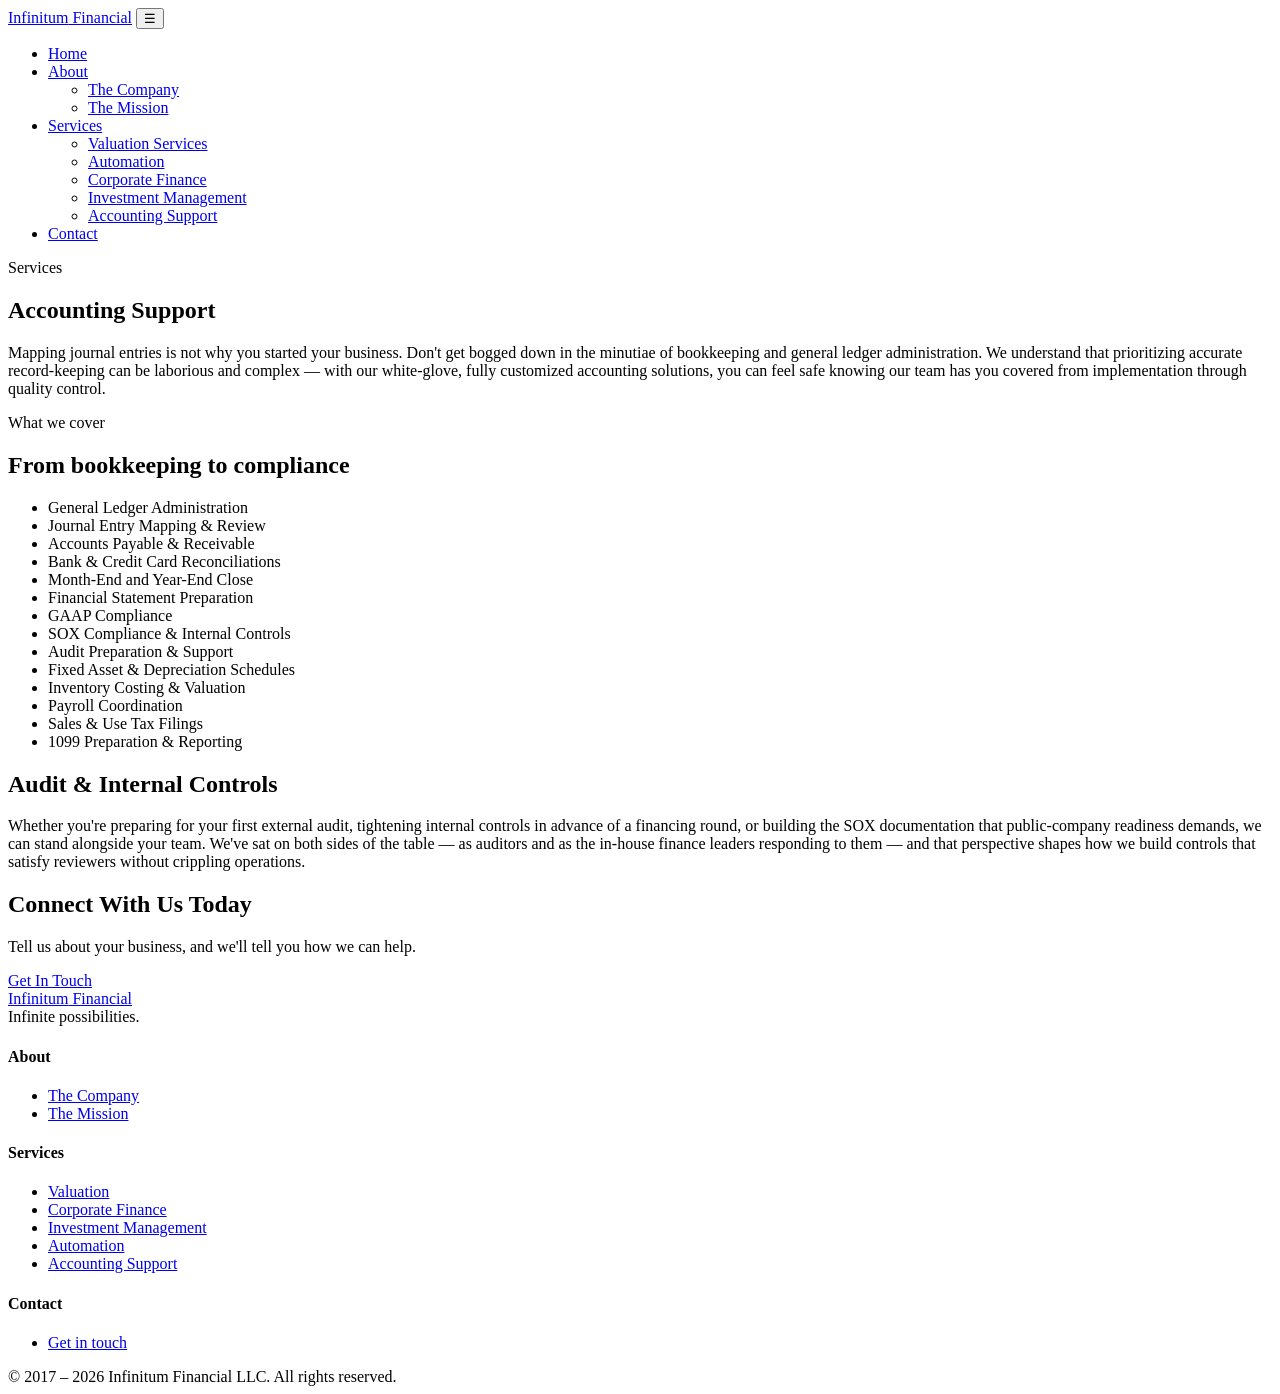
==== accounting-support.html @ 66956783 "initial build" ====
<!DOCTYPE html>
<html lang="en">
<head>
<meta charset="UTF-8">
<meta name="viewport" content="width=device-width, initial-scale=1">
<title>Accounting Support — Infinitum Financial</title>
<meta name="description" content="White-glove bookkeeping, reconciliations, SOX compliance, and audit support.">
<link rel="preconnect" href="https://fonts.googleapis.com">
<link rel="preconnect" href="https://fonts.gstatic.com" crossorigin>
<link href="https://fonts.googleapis.com/css2?family=Cormorant+Garamond:ital,wght@0,400;0,500;1,400;1,500&family=Inter:wght@300;400;500;600&display=swap" rel="stylesheet">
<link rel="stylesheet" href="assets/css/styles.css">
</head>
<body>

<header class="site-header">
  <div class="container">
    <a href="index.html" class="brand">Infinitum<span class="brand-mark"> Financial</span></a>
    <button class="nav-toggle" aria-label="Menu">☰</button>
    <nav class="primary">
      <ul>
        <li><a href="index.html">Home</a></li>
        <li class="has-sub"><a href="the-company.html">About</a>
          <ul>
            <li><a href="the-company.html">The Company</a></li>
            <li><a href="the-mission.html">The Mission</a></li>
          </ul>
        </li>
        <li class="has-sub"><a href="services.html">Services</a>
          <ul>
            <li><a href="valuation-services.html">Valuation Services</a></li>
            <li><a href="automation.html">Automation</a></li>
            <li><a href="corporate-finance.html">Corporate Finance</a></li>
            <li><a href="investment-management.html">Investment Management</a></li>
            <li><a href="accounting-support.html">Accounting Support</a></li>
          </ul>
        </li>
        <li><a href="contact.html">Contact</a></li>
      </ul>
    </nav>
  </div>
</header>

<section class="page-header">
  <div class="container">
    <div class="page-eyebrow">Services</div>
    <h1>Accounting Support</h1>
    <div class="divider"></div>
  </div>
</section>

<section>
  <div class="container-narrow prose">
    <p>Mapping journal entries is not why you started your business. Don't get bogged down in the minutiae of bookkeeping and general ledger administration. We understand that prioritizing accurate record-keeping can be laborious and complex — with our white-glove, fully customized accounting solutions, you can feel safe knowing our team has you covered from implementation through quality control.</p>
  </div>
</section>

<section class="alt">
  <div class="container">
    <div class="section-title-block">
      <div class="section-label">What we cover</div>
      <h2>From bookkeeping to compliance</h2>
      <div class="divider"></div>
    </div>
    <ul class="checklist">
      <li>General Ledger Administration</li>
      <li>Journal Entry Mapping &amp; Review</li>
      <li>Accounts Payable &amp; Receivable</li>
      <li>Bank &amp; Credit Card Reconciliations</li>
      <li>Month-End and Year-End Close</li>
      <li>Financial Statement Preparation</li>
      <li>GAAP Compliance</li>
      <li>SOX Compliance &amp; Internal Controls</li>
      <li>Audit Preparation &amp; Support</li>
      <li>Fixed Asset &amp; Depreciation Schedules</li>
      <li>Inventory Costing &amp; Valuation</li>
      <li>Payroll Coordination</li>
      <li>Sales &amp; Use Tax Filings</li>
      <li>1099 Preparation &amp; Reporting</li>
    </ul>
  </div>
</section>

<section>
  <div class="container-narrow prose">
    <h2>Audit &amp; Internal Controls</h2>
    <p>Whether you're preparing for your first external audit, tightening internal controls in advance of a financing round, or building the SOX documentation that public-company readiness demands, we can stand alongside your team. We've sat on both sides of the table — as auditors and as the in-house finance leaders responding to them — and that perspective shapes how we build controls that satisfy reviewers without crippling operations.</p>
  </div>
</section>

<section class="cta-strip">
  <div class="container">
    <h2>Connect With Us Today</h2>
    <p>Tell us about your business, and we'll tell you how we can help.</p>
    <a href="contact.html" class="btn btn-outline">Get In Touch</a>
  </div>
</section>

<footer class="site-footer">
  <div class="container">
    <div>
      <a href="index.html" class="brand">Infinitum<span class="brand-mark"> Financial</span></a>
      <div class="footer-brand-tagline">Infinite possibilities.</div>
    </div>
    <div>
      <h4>About</h4>
      <ul>
        <li><a href="the-company.html">The Company</a></li>
        <li><a href="the-mission.html">The Mission</a></li>
      </ul>
    </div>
    <div>
      <h4>Services</h4>
      <ul>
        <li><a href="valuation-services.html">Valuation</a></li>
        <li><a href="corporate-finance.html">Corporate Finance</a></li>
        <li><a href="investment-management.html">Investment Management</a></li>
        <li><a href="automation.html">Automation</a></li>
        <li><a href="accounting-support.html">Accounting Support</a></li>
      </ul>
    </div>
    <div>
      <h4>Contact</h4>
      <ul>
        <li><a href="contact.html">Get in touch</a></li>
      </ul>
    </div>
  </div>
  <div class="container footer-bottom">
    © 2017 – 2026 Infinitum Financial LLC. All rights reserved.
  </div>
</footer>

<script src="assets/js/site.js"></script>
</body>
</html>
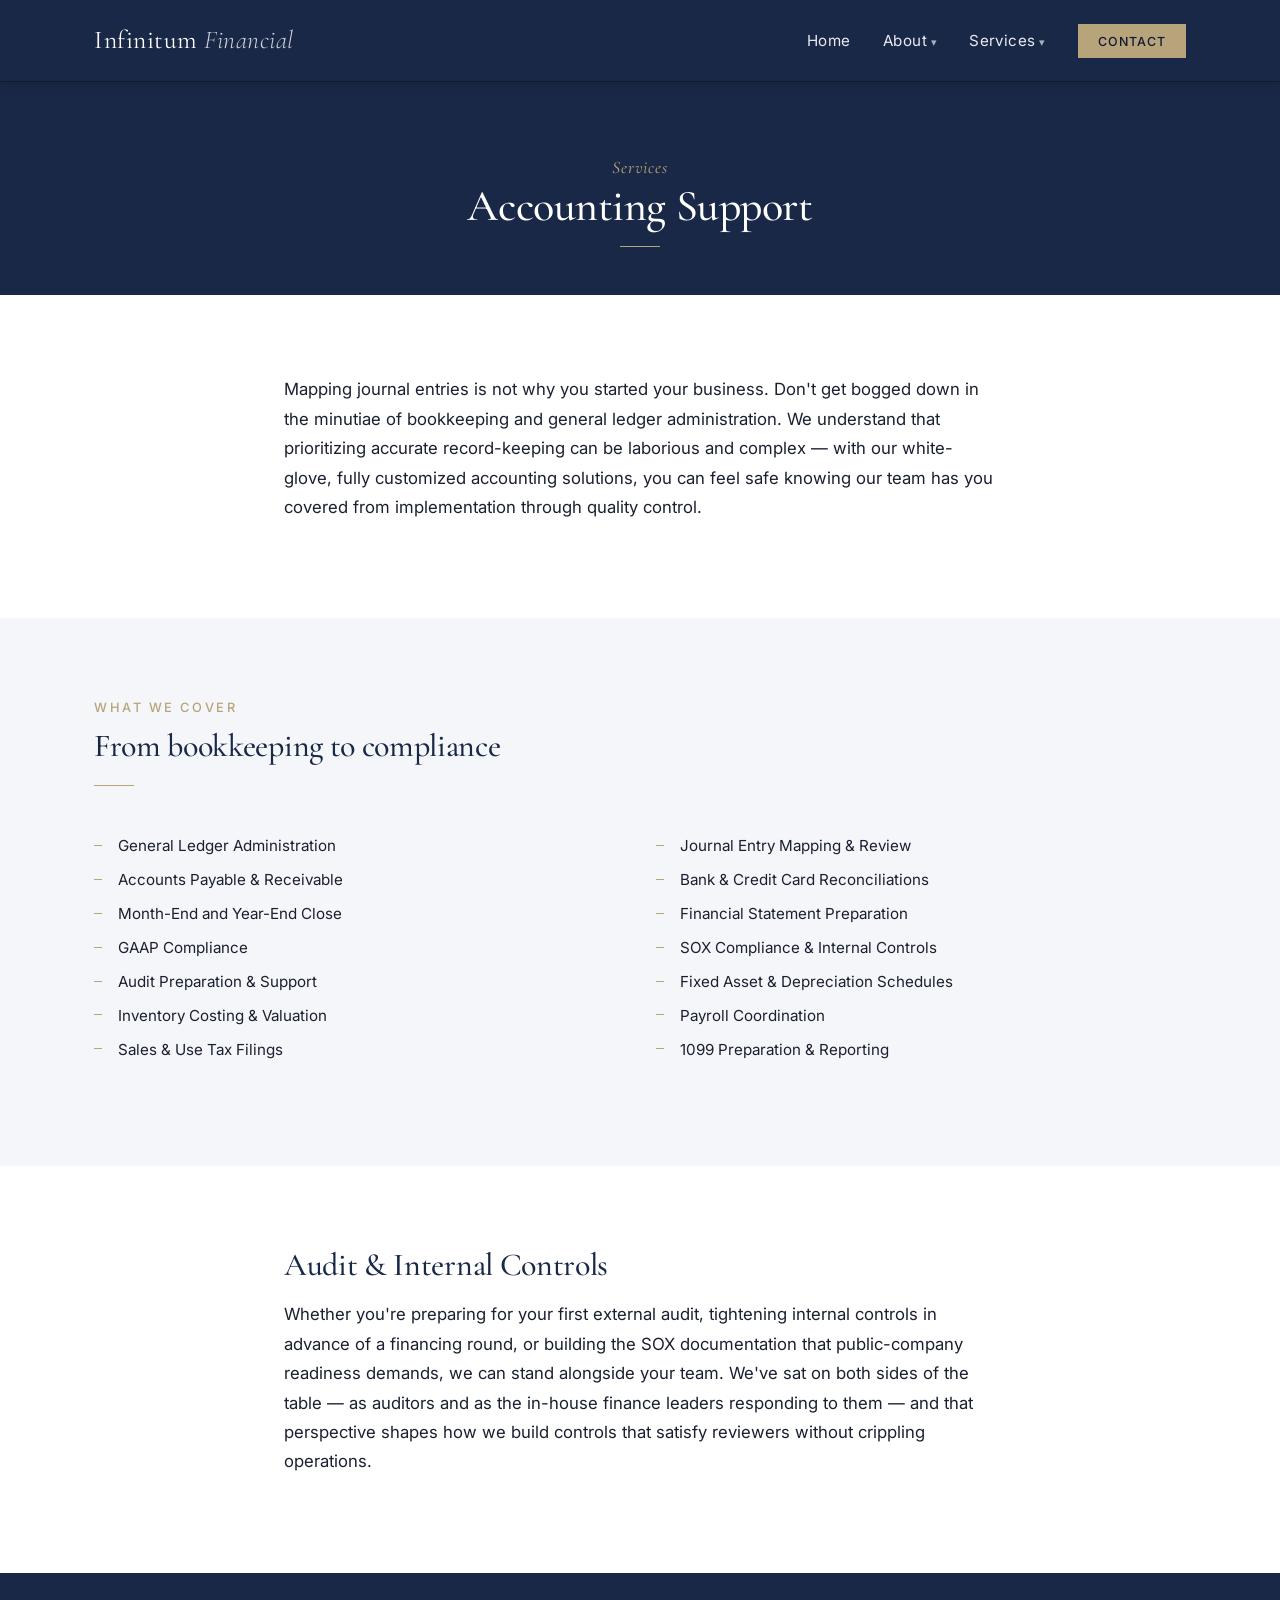
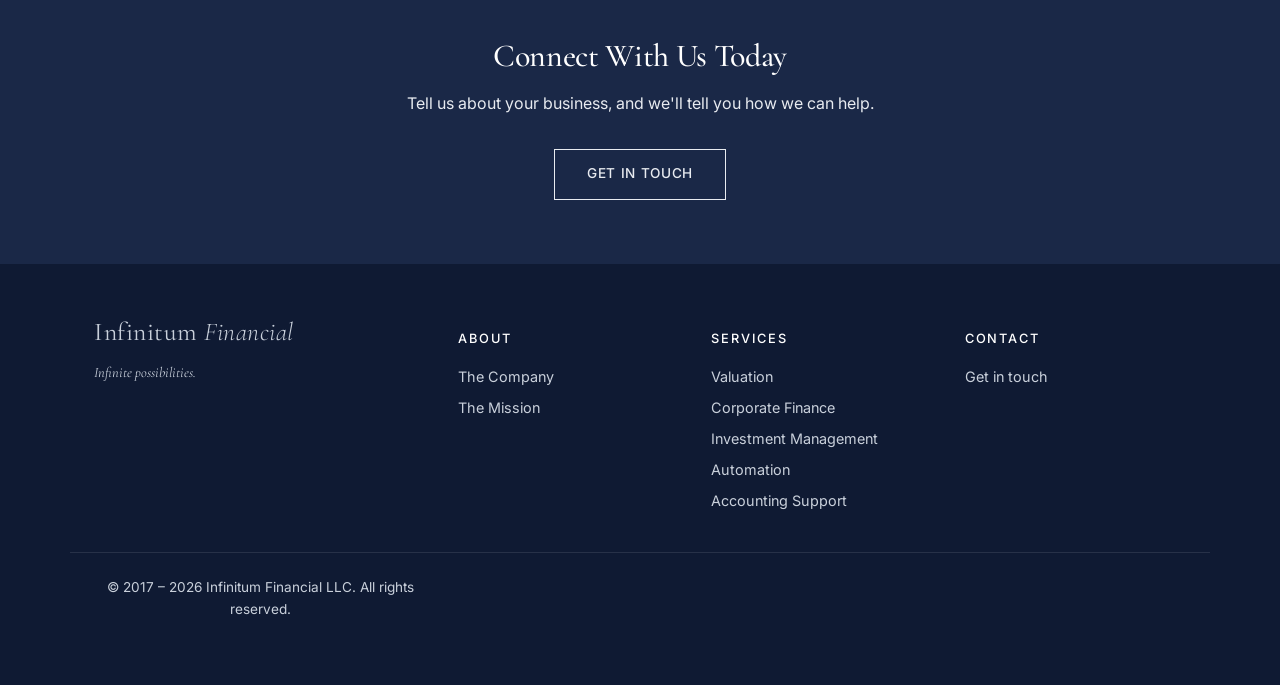
==== commit 1de2ef70: "sticky header + nav cta" ====
--- a/accounting-support.html
+++ b/accounting-support.html
@@ -34,7 +34,7 @@
             <li><a href="accounting-support.html">Accounting Support</a></li>
           </ul>
         </li>
-        <li><a href="contact.html">Contact</a></li>
+        <li><a href="contact.html" class="nav-cta">Contact</a></li>
       </ul>
     </nav>
   </div>
--- a/assets/css/styles.css
+++ b/assets/css/styles.css
@@ -0,0 +1,450 @@
+/* Infinitum Financial — base styles */
+
+:root {
+  --navy: #1a2847;
+  --navy-deep: #0f1a33;
+  --silver: #c9d0db;
+  --silver-light: #e8ebf0;
+  --silver-pale: #f4f6f9;
+  --accent: #b8a47a;
+  --text: #1a2030;
+  --text-muted: #5a6479;
+  --line: #d9dde5;
+}
+
+* { box-sizing: border-box; }
+
+html { scroll-behavior: smooth; }
+
+body {
+  margin: 0;
+  font-family: 'Inter', -apple-system, BlinkMacSystemFont, 'Segoe UI', sans-serif;
+  font-size: 16px;
+  line-height: 1.6;
+  color: var(--text);
+  background: #fff;
+}
+
+h1, h2, h3, h4 {
+  font-family: 'Cormorant Garamond', Georgia, serif;
+  color: var(--navy);
+  font-weight: 500;
+  letter-spacing: -0.01em;
+}
+
+h1 { font-size: 2.75rem; line-height: 1.1; margin: 0 0 1rem; }
+h2 { font-size: 2rem; line-height: 1.2; margin: 0 0 1rem; }
+h3 { font-size: 1.4rem; line-height: 1.3; margin: 0 0 0.75rem; }
+
+p { margin: 0 0 1rem; }
+
+a { color: var(--navy); text-decoration: none; border-bottom: 1px solid transparent; transition: border-color .15s; }
+a:hover { border-bottom-color: var(--accent); }
+
+.container { max-width: 1140px; margin: 0 auto; padding: 0 1.5rem; }
+.container-narrow { max-width: 800px; margin: 0 auto; padding: 0 1.5rem; }
+
+/* Header */
+.site-header {
+  background: var(--navy);
+  border-bottom: 1px solid var(--navy-deep);
+  position: sticky;
+  top: 0;
+  z-index: 100;
+  box-shadow: 0 2px 12px rgba(0,0,0,0.15);
+}
+.site-header .container {
+  display: flex;
+  align-items: center;
+  justify-content: space-between;
+  padding-top: 1.25rem;
+  padding-bottom: 1.25rem;
+}
+.brand {
+  font-family: 'Cormorant Garamond', Georgia, serif;
+  font-size: 1.6rem;
+  color: #fff;
+  border-bottom: none;
+  letter-spacing: 0.02em;
+}
+.brand:hover { border-bottom: none; }
+.brand-mark { color: var(--silver); font-style: italic; font-weight: 300; }
+
+nav.primary ul {
+  list-style: none;
+  margin: 0; padding: 0;
+  display: flex;
+  gap: 2rem;
+}
+nav.primary a {
+  color: var(--silver-light);
+  font-size: 0.95rem;
+  letter-spacing: 0.03em;
+  border-bottom: none;
+}
+nav.primary a:hover { color: #fff; border-bottom: 1px solid var(--accent); }
+nav.primary li.has-sub { position: relative; }
+nav.primary li.has-sub > a::after { content: ' ▾'; font-size: 0.7em; opacity: .7; }
+nav.primary li.has-sub ul {
+  display: none;
+  position: absolute;
+  top: 100%; left: -1rem;
+  background: var(--navy-deep);
+  flex-direction: column;
+  padding: 0.75rem 0;
+  min-width: 220px;
+  box-shadow: 0 8px 24px rgba(0,0,0,0.2);
+  z-index: 50;
+  gap: 0;
+}
+nav.primary li.has-sub:hover ul { display: flex; }
+nav.primary li.has-sub ul li a {
+  display: block;
+  padding: 0.5rem 1.25rem;
+  font-size: 0.9rem;
+}
+nav.primary li.has-sub ul li a:hover { background: rgba(255,255,255,0.05); }
+
+nav.primary a.nav-cta {
+  background: var(--accent);
+  color: var(--navy-deep);
+  padding: 0.55rem 1.2rem;
+  font-weight: 500;
+  letter-spacing: 0.08em;
+  text-transform: uppercase;
+  font-size: 0.78rem;
+  border: 1px solid var(--accent);
+  transition: all .15s;
+}
+nav.primary a.nav-cta:hover {
+  background: transparent;
+  color: var(--accent);
+  border-bottom: 1px solid var(--accent);
+}
+
+.nav-toggle { display: none; background: none; border: none; color: #fff; font-size: 1.5rem; cursor: pointer; }
+
+/* Hero */
+.hero {
+  background: linear-gradient(135deg, var(--navy-deep) 0%, var(--navy) 60%, #2a3b5f 100%);
+  color: #fff;
+  padding: 6rem 0 5rem;
+  position: relative;
+  overflow: hidden;
+}
+.hero::before {
+  content: '';
+  position: absolute;
+  top: 0; right: 0; bottom: 0; left: 0;
+  background:
+    radial-gradient(circle at 20% 50%, rgba(184,164,122,0.08) 0%, transparent 50%),
+    radial-gradient(circle at 80% 20%, rgba(201,208,219,0.06) 0%, transparent 50%);
+  pointer-events: none;
+}
+.hero .container { position: relative; z-index: 1; }
+.hero h1 { color: #fff; font-size: 3.5rem; margin-bottom: 0.5rem; }
+.hero .hero-mark {
+  display: inline-block;
+  font-family: 'Cormorant Garamond', Georgia, serif;
+  font-style: italic;
+  font-size: 1.5rem;
+  color: var(--accent);
+  margin-bottom: 1rem;
+  letter-spacing: 0.05em;
+}
+.hero .tagline {
+  font-size: 1.4rem;
+  color: var(--silver-light);
+  font-weight: 300;
+  max-width: 600px;
+  margin: 0 0 2rem;
+  font-family: 'Cormorant Garamond', Georgia, serif;
+  font-style: italic;
+}
+
+.hero-divider {
+  width: 60px;
+  height: 1px;
+  background: var(--accent);
+  margin: 1.5rem 0;
+}
+
+/* Buttons */
+.btn {
+  display: inline-block;
+  padding: 0.85rem 2rem;
+  background: var(--accent);
+  color: var(--navy-deep);
+  font-weight: 500;
+  letter-spacing: 0.05em;
+  text-transform: uppercase;
+  font-size: 0.85rem;
+  border: 1px solid var(--accent);
+  transition: all .2s;
+}
+.btn:hover { background: transparent; color: var(--accent); border-bottom: 1px solid var(--accent); }
+.btn-outline {
+  background: transparent;
+  color: var(--silver-light);
+  border-color: var(--silver-light);
+}
+.btn-outline:hover { background: var(--silver-light); color: var(--navy-deep); border-bottom-color: var(--silver-light); }
+
+/* Sections */
+section { padding: 5rem 0; }
+section.tight { padding: 3.5rem 0; }
+section.alt { background: var(--silver-pale); }
+
+.section-label {
+  font-size: 0.8rem;
+  letter-spacing: 0.2em;
+  text-transform: uppercase;
+  color: var(--accent);
+  margin-bottom: 0.5rem;
+  font-weight: 500;
+}
+
+.section-title-block { margin-bottom: 3rem; }
+.section-title-block .divider {
+  width: 40px; height: 1px; background: var(--accent);
+  margin-top: 1.25rem;
+}
+
+/* Service grid (Home) */
+.services-grid {
+  display: grid;
+  grid-template-columns: repeat(auto-fit, minmax(240px, 1fr));
+  gap: 1.5rem;
+}
+.service-card {
+  display: block;
+  padding: 2rem 1.5rem;
+  background: #fff;
+  border: 1px solid var(--line);
+  text-align: left;
+  transition: all .2s;
+  border-bottom: 1px solid var(--line);
+}
+.service-card:hover {
+  border-color: var(--accent);
+  box-shadow: 0 6px 20px rgba(26, 40, 71, 0.08);
+  transform: translateY(-2px);
+  border-bottom: 1px solid var(--accent);
+}
+.service-card h3 { color: var(--navy); margin: 0 0 0.5rem; font-size: 1.15rem; }
+.service-card p { color: var(--text-muted); font-size: 0.9rem; margin: 0; }
+
+/* Feature blocks (alternating image/text) */
+.feature {
+  display: grid;
+  grid-template-columns: 1fr 1fr;
+  gap: 4rem;
+  align-items: center;
+  margin-bottom: 4rem;
+}
+.feature:last-child { margin-bottom: 0; }
+.feature.reverse .feature-content { order: 2; }
+.feature.reverse .feature-visual { order: 1; }
+
+.feature-visual {
+  background: var(--silver-pale);
+  aspect-ratio: 4 / 3;
+  display: flex;
+  align-items: center;
+  justify-content: center;
+  border: 1px solid var(--line);
+  position: relative;
+  overflow: hidden;
+}
+.feature-visual img,
+.feature-visual svg {
+  width: 100%;
+  height: 100%;
+  object-fit: cover;
+  display: block;
+}
+.feature-content h3 { font-size: 1.75rem; }
+
+/* Bullet lists for service pages */
+.checklist {
+  list-style: none;
+  padding: 0;
+  margin: 1.5rem 0;
+  display: grid;
+  grid-template-columns: 1fr 1fr;
+  gap: 0.6rem 2rem;
+}
+.checklist li {
+  position: relative;
+  padding-left: 1.5rem;
+  font-size: 0.95rem;
+  color: var(--text);
+}
+.checklist li::before {
+  content: '';
+  position: absolute;
+  left: 0; top: 0.7em;
+  width: 8px; height: 1px;
+  background: var(--accent);
+}
+
+/* CTA strip */
+.cta-strip {
+  background: var(--navy);
+  color: #fff;
+  text-align: center;
+  padding: 4rem 0;
+}
+.cta-strip h2 { color: #fff; }
+.cta-strip p { color: var(--silver-light); max-width: 600px; margin: 0 auto 2rem; }
+
+/* Footer */
+.site-footer {
+  background: var(--navy-deep);
+  color: var(--silver);
+  padding: 3rem 0 2rem;
+  font-size: 0.9rem;
+}
+.site-footer .container {
+  display: grid;
+  grid-template-columns: 1.5fr 1fr 1fr 1fr;
+  gap: 2rem;
+  margin-bottom: 2rem;
+}
+.site-footer h4 {
+  color: #fff;
+  font-family: 'Inter', sans-serif;
+  font-size: 0.8rem;
+  letter-spacing: 0.15em;
+  text-transform: uppercase;
+  margin-bottom: 1rem;
+  font-weight: 500;
+}
+.site-footer ul { list-style: none; padding: 0; margin: 0; }
+.site-footer li { margin-bottom: 0.5rem; }
+.site-footer a { color: var(--silver); border-bottom: none; }
+.site-footer a:hover { color: #fff; border-bottom: 1px solid var(--accent); }
+.footer-brand-tagline {
+  color: var(--silver);
+  font-family: 'Cormorant Garamond', Georgia, serif;
+  font-style: italic;
+  margin-top: 0.5rem;
+}
+.footer-bottom {
+  border-top: 1px solid rgba(255,255,255,0.1);
+  padding-top: 1.5rem;
+  text-align: center;
+  color: var(--silver);
+  font-size: 0.85rem;
+}
+
+/* Forms */
+.contact-form {
+  display: grid;
+  gap: 1.25rem;
+  max-width: 600px;
+  margin: 2rem 0 0;
+}
+.form-row { display: grid; grid-template-columns: 1fr 1fr; gap: 1rem; }
+label {
+  display: block;
+  font-size: 0.85rem;
+  letter-spacing: 0.05em;
+  color: var(--text-muted);
+  margin-bottom: 0.4rem;
+}
+input, textarea, select {
+  width: 100%;
+  padding: 0.75rem 1rem;
+  border: 1px solid var(--line);
+  background: #fff;
+  font-family: inherit;
+  font-size: 1rem;
+  color: var(--text);
+  transition: border-color .15s;
+}
+input:focus, textarea:focus, select:focus {
+  outline: none;
+  border-color: var(--accent);
+}
+textarea { resize: vertical; min-height: 140px; }
+
+.check-inline {
+  display: flex;
+  align-items: center;
+  gap: 0.5rem;
+  margin-top: 0.6rem;
+  font-size: 0.85rem;
+  color: var(--text-muted);
+  cursor: pointer;
+}
+.check-inline input[type="checkbox"] {
+  width: auto;
+  margin: 0;
+  accent-color: var(--accent);
+}
+.form-error {
+  background: #fbeeee;
+  color: #6a1f1f;
+  padding: 0.6rem 0.9rem;
+  border-left: 2px solid #b94a4a;
+  font-size: 0.9rem;
+}
+
+/* Page header (subpages) */
+.page-header {
+  background: var(--navy);
+  color: #fff;
+  padding: 4.5rem 0 3rem;
+  text-align: center;
+}
+.page-header h1 { color: #fff; margin-bottom: 0.5rem; }
+.page-header .page-eyebrow {
+  font-family: 'Cormorant Garamond', Georgia, serif;
+  font-style: italic;
+  color: var(--accent);
+  font-size: 1.1rem;
+  letter-spacing: 0.05em;
+}
+.page-header .divider {
+  width: 40px; height: 1px; background: var(--accent);
+  margin: 1rem auto 0;
+}
+
+/* Prose */
+.prose { max-width: 760px; }
+.prose p { font-size: 1.05rem; line-height: 1.75; }
+.prose p + p { margin-top: 1.25rem; }
+
+/* Mobile */
+@media (max-width: 820px) {
+  h1 { font-size: 2.2rem; }
+  h2 { font-size: 1.6rem; }
+  .hero { padding: 4rem 0 3.5rem; }
+  .hero h1 { font-size: 2.4rem; }
+  .hero .tagline { font-size: 1.1rem; }
+  section { padding: 3.5rem 0; }
+  .feature { grid-template-columns: 1fr; gap: 2rem; margin-bottom: 3rem; }
+  .feature.reverse .feature-content { order: 1; }
+  .feature.reverse .feature-visual { order: 2; }
+  .checklist { grid-template-columns: 1fr; }
+  .site-footer .container { grid-template-columns: 1fr 1fr; }
+  .form-row { grid-template-columns: 1fr; }
+  .nav-toggle { display: block; }
+  nav.primary ul {
+    display: none;
+    position: absolute;
+    top: 100%; left: 0; right: 0;
+    flex-direction: column;
+    background: var(--navy-deep);
+    padding: 1rem 0;
+    gap: 0;
+    z-index: 100;
+  }
+  nav.primary.open ul { display: flex; }
+  nav.primary ul li { padding: 0.5rem 1.5rem; }
+  nav.primary li.has-sub ul { position: static; padding-left: 1rem; box-shadow: none; min-width: 0; }
+  nav.primary li.has-sub:hover ul { display: none; }
+  nav.primary li.has-sub.open > ul { display: flex; }
+  .site-header .container { position: relative; }
+}
